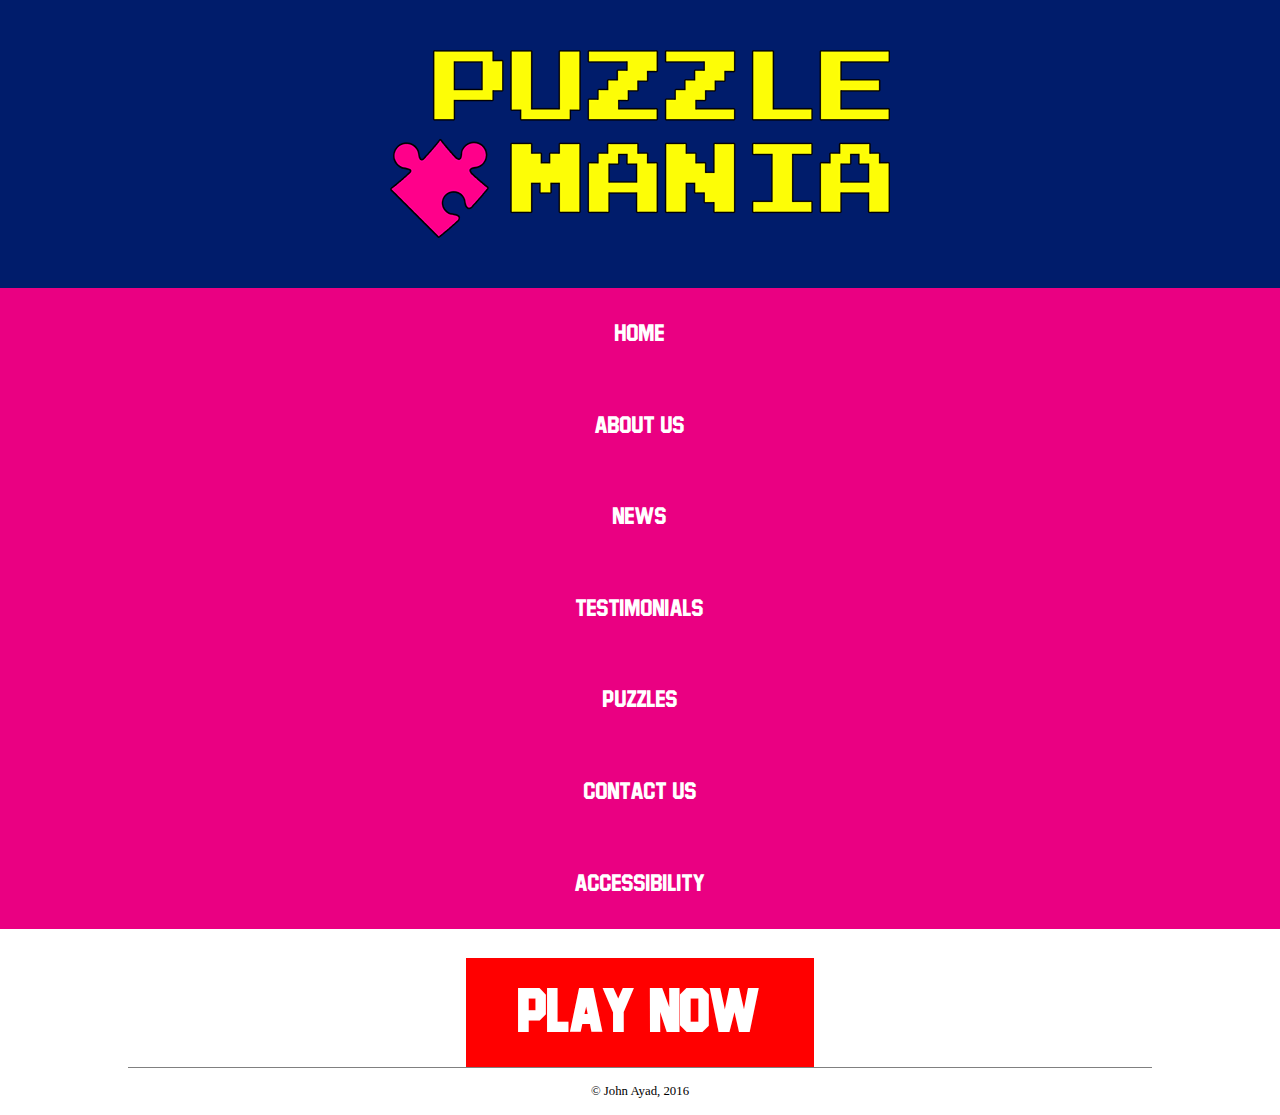
==== index.html @ 23acc6e6 "Initial commit" ====
<!DOCTYPE html>
<html lang="en">

    <head>
        <!-- This website has been fully designed and developed by John Ayad -->
        <meta charset="utf-8">
        <meta name="viewport" content="width=device-width,initial-scale=1">
        <title>Puzzle Mania</title>
        <link rel="stylesheet" href="./css/normalize.css">
        <link rel="stylesheet" href="./css/main.css">
        <meta name="author" content="John Ayad">
        <meta name="description" content="COM1008 Assignment">
        <meta name="keywords" content="Puzzle, games, kids, Puzzle Mania">
    </head>
    
    <body>
        <header>
            <img src="images/logo2.png" alt="Puzzle Mania logo" id="logo_header"></img>
        </header>
		<nav>
            <ul>
                <li><a href="index.html" class="active">Home</a></li>
                <li><a href="about.html">About us</a></li>
				<li><a href="news.html">News</a></li>
				<li><a href="testimonials.html">Testimonials</a></li>
				<li><a href="puzzles.html">Puzzles</a></li>
				<li><a href="contact.html">Contact us</a></li>
				<li><a href="accessibility.html">Accessibility</a></li>
			</ul>
		</nav>
		<br> <!-- Re do that properly in CSS -->
        <div id="wrapper">
            <main>
                <h1 id="home_play">PLAY NOW</h1> <!-- Center align it, perhaps use same font as logo? -->
            </main>

            <footer>
                <p>&copy; John Ayad, 2016</p>
            </footer>
        </div>
    </body>

</html>
---- css/main.css ----
/* This file has been created and written fully by John Ayad */

/*
 * General Tags
 */

/* @font-face kit by Fonts2u (http://www.fonts2u.com) */
@font-face {
    font-family:"Adidas Half Block 2016";
    src: url("../fonts/Adidas_Half_Block_2016.ttf") format("truetype");
    font-weight:normal;
    font-style:normal;
}

body {
    font-family: "Adidas Half Block 2016", serif;
}

#wrapper {
    width: 80%;
    margin: 0 auto;
}

h1 {
    font-size: 1.9em;
}

/*
 * Header
 */
header {
    padding: 50px 2%;
    margin: 0 auto;
    background-color: rgb(0, 28, 107);
}

#logo_header {
    display: block;
    margin: 0 auto;
    max-width: 100%;
}

/*
 * Navigation
 */
nav {
    background-color: rgb(234,0,130);
	margin-bottom: 10px;
}

nav ul {
    list-style: none;
    text-align: center;
	padding: 0;
	margin: 0;
}

nav ul li {
    font-size: 1.5em;
	padding: 0;
    display: inline;
}

nav ul li a {
    transition: all 0.3s ease;
	padding: 2.5%;
	display: block;
}

nav a:link {
    text-decoration: none;
    color: white;
}

nav a:visited {
    color: white;
}

nav a:hover {
	color: black;
	background-color: yellow;
}

/*
 * Main Content
 */
main h1 {
    font-size: 60px;
	border: 1px;
	padding: 2%;
	background-color: red;
	color: white;
	width: 30%;
	text-align: center;
	margin: 0 auto;
}

main article {
    margin: 20px 0;
    border-top: 1px solid rgb(0,0,0);
}

main article h1{
    font-size: 1.4em;
}


/*
 * Footer
 *
 */
footer {
    clear: both;
    font-family: "Times New Roman", serif;
    font-size: 0.8em;
    text-align: center;
    border-top: 1px solid gray;
    padding: 3px 5%;
}
/*
@media screen and (min-width: 700px) {
    #logo_header {
        width:80%;
    }
    
    body {
        font-size: 1em;
    }
}*/
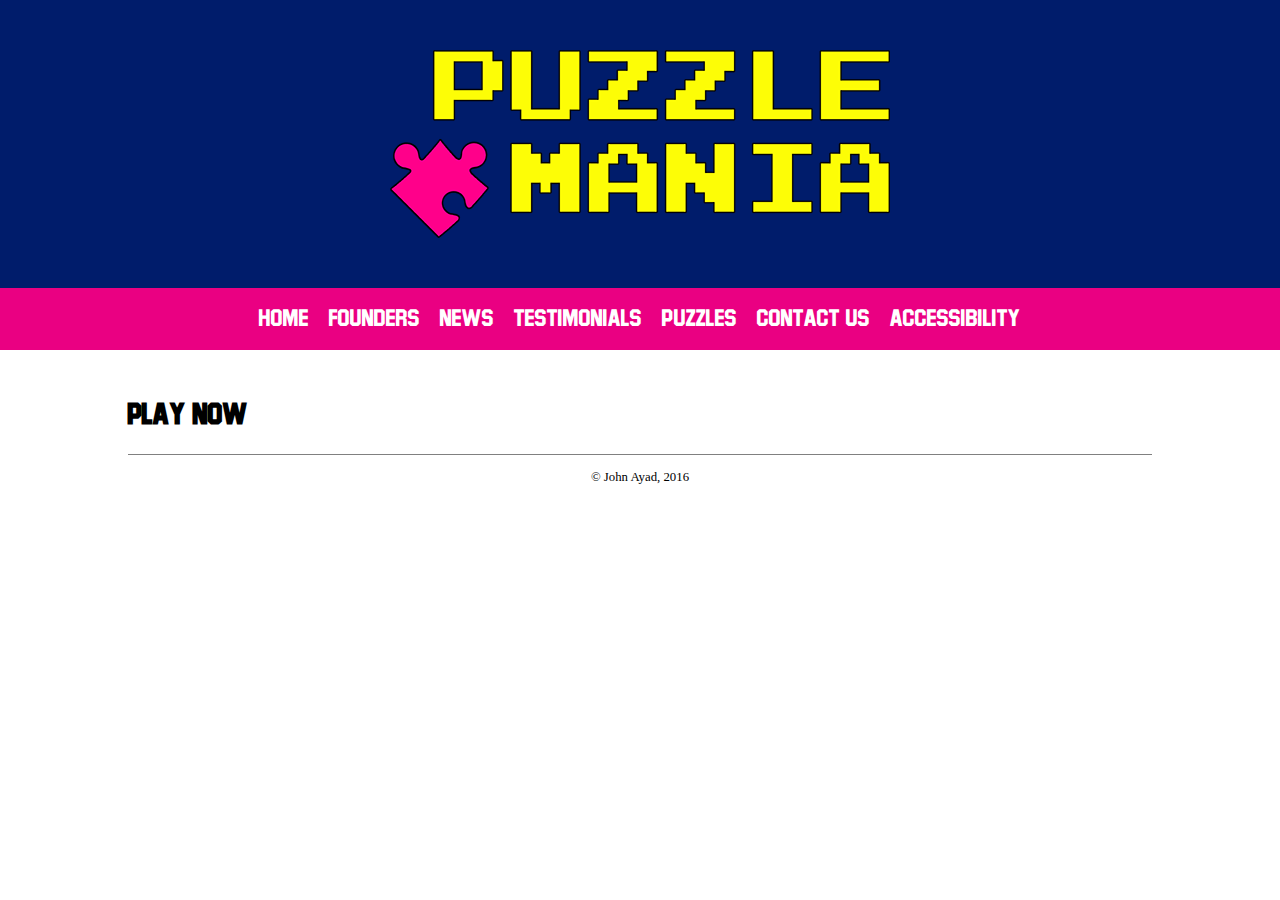
==== commit 5303a100: "Updates" ====
--- a/index.html
+++ b/index.html
@@ -8,6 +8,7 @@
         <title>Puzzle Mania</title>
         <link rel="stylesheet" href="./css/normalize.css">
         <link rel="stylesheet" href="./css/main.css">
+        <link rel="stylesheet" href="./css/main-xl.css" media="screen and (min-width: 800px">
         <meta name="author" content="John Ayad">
         <meta name="description" content="COM1008 Assignment">
         <meta name="keywords" content="Puzzle, games, kids, Puzzle Mania">
@@ -20,7 +21,7 @@
 		<nav>
             <ul>
                 <li><a href="index.html" class="active">Home</a></li>
-                <li><a href="about.html">About us</a></li>
+                <li><a href="founders.html">Founders</a></li>
 				<li><a href="news.html">News</a></li>
 				<li><a href="testimonials.html">Testimonials</a></li>
 				<li><a href="puzzles.html">Puzzles</a></li>
--- a/css/main.css
+++ b/css/main.css
@@ -1,4 +1,4 @@
-/* This file has been created and written fully by John Ayad */
+/* This file has been created and written by John Ayad */
 
 /*
  * General Tags
@@ -14,6 +14,7 @@
 
 body {
     font-family: "Adidas Half Block 2016", serif;
+    min-width: 320px;
 }
 
 #wrapper {
@@ -45,12 +46,12 @@
  */
 nav {
     background-color: rgb(234,0,130);
+    text-align: center;
 	margin-bottom: 10px;
 }
 
 nav ul {
     list-style: none;
-    text-align: center;
 	padding: 0;
 	margin: 0;
 }
@@ -58,10 +59,12 @@
 nav ul li {
     font-size: 1.5em;
 	padding: 0;
+    margin: 0;
     display: inline;
 }
 
 nav ul li a {
+    color: white;
     transition: all 0.3s ease;
 	padding: 2.5%;
 	display: block;
@@ -84,16 +87,6 @@
 /*
  * Main Content
  */
-main h1 {
-    font-size: 60px;
-	border: 1px;
-	padding: 2%;
-	background-color: red;
-	color: white;
-	width: 30%;
-	text-align: center;
-	margin: 0 auto;
-}
 
 main article {
     margin: 20px 0;
@@ -116,14 +109,4 @@
     text-align: center;
     border-top: 1px solid gray;
     padding: 3px 5%;
-}
-/*
-@media screen and (min-width: 700px) {
-    #logo_header {
-        width:80%;
-    }
-    
-    body {
-        font-size: 1em;
-    }
-}*/+}--- a/css/main-xl.css
+++ b/css/main-xl.css
@@ -0,0 +1,50 @@
+/* This file has been created and written by John Ayad */
+
+/*
+ * General Tags
+ */
+
+
+
+/*
+ * Header
+ */
+
+
+
+/*
+ * Navigation
+ */
+nav {
+    padding: 0;
+}
+
+nav ul li {
+    display: inline-block;
+    margin: 0;
+}
+
+nav ul li a {
+    padding: 17px 8px;
+}
+
+
+/*
+ * Main Content
+ */
+form table {
+    margin: 0 auto;
+}
+
+form input[type="text"], form input[type="email"] {
+    width: 600px;
+}
+
+textarea {
+    width: 600px;
+}
+
+/*
+ * Footer
+ *
+ */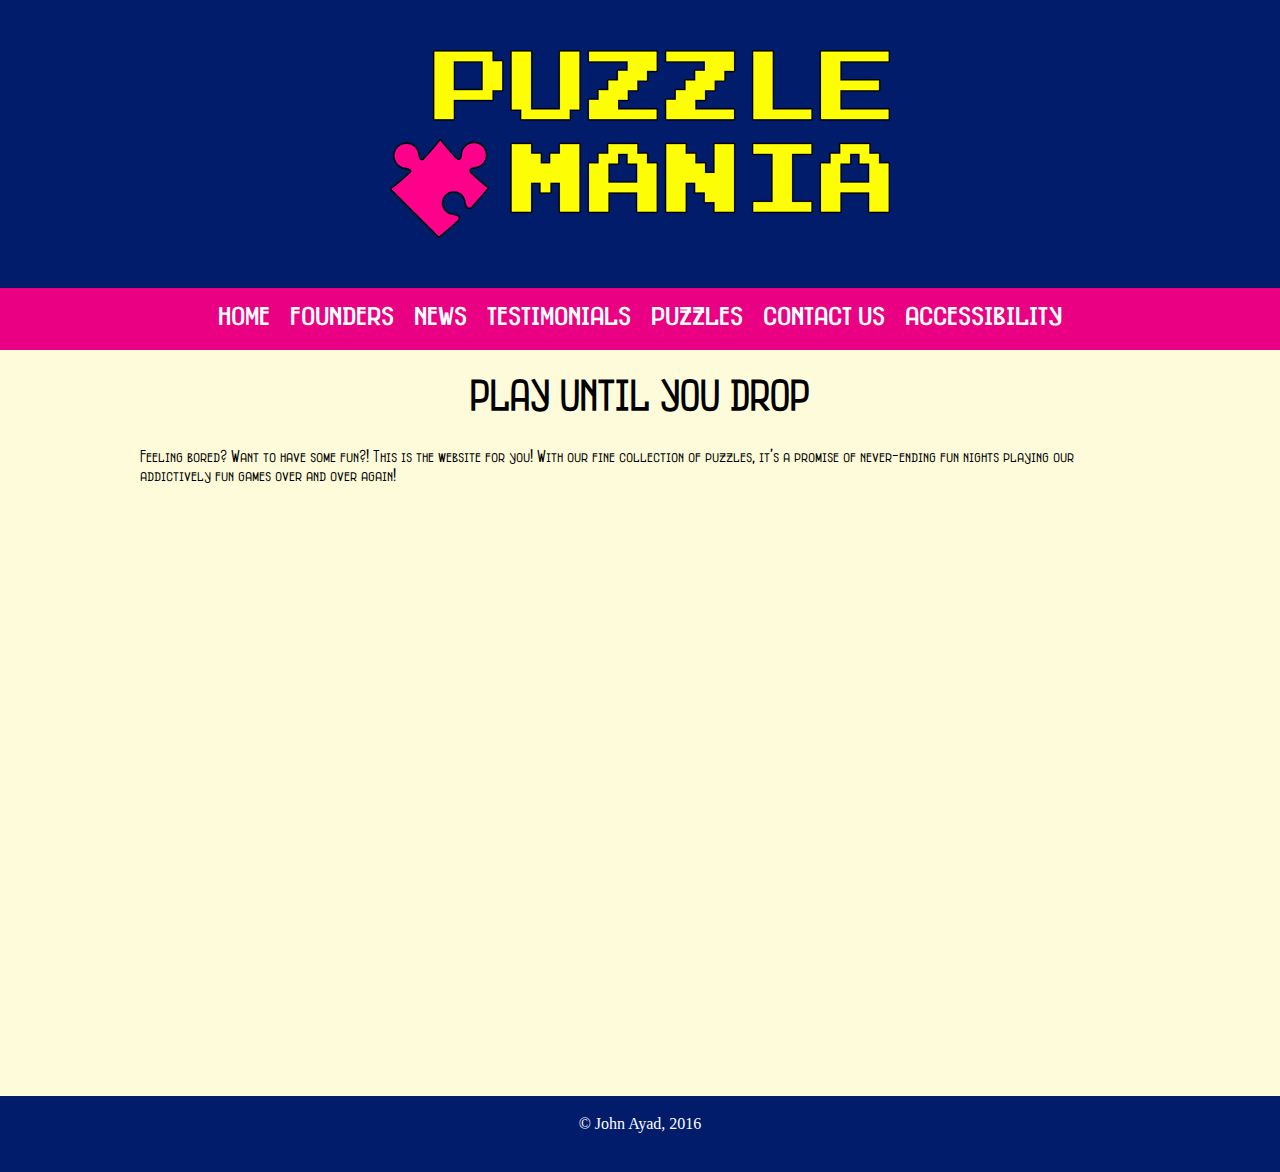
==== commit d3b48289: "Visual candy" ====
--- a/index.html
+++ b/index.html
@@ -20,25 +20,25 @@
         </header>
 		<nav>
             <ul>
-                <li><a href="index.html" class="active">Home</a></li>
-                <li><a href="founders.html">Founders</a></li>
-				<li><a href="news.html">News</a></li>
-				<li><a href="testimonials.html">Testimonials</a></li>
-				<li><a href="puzzles.html">Puzzles</a></li>
-				<li><a href="contact.html">Contact us</a></li>
-				<li><a href="accessibility.html">Accessibility</a></li>
+                <li><a href="index.html">HOME</a></li>
+                <li><a href="founders.html">FOUNDERS</a></li>
+				<li><a href="news.html">NEWS</a></li>
+				<li><a href="testimonials.html">TESTIMONIALS</a></li>
+				<li><a href="puzzles.html">PUZZLES</a></li>
+				<li><a href="contact.html">CONTACT US</a></li>
+				<li><a href="accessibility.html">ACCESSIBILITY</a></li>
 			</ul>
 		</nav>
-		<br> <!-- Re do that properly in CSS -->
         <div id="wrapper">
             <main>
-                <h1 id="home_play">PLAY NOW</h1> <!-- Center align it, perhaps use same font as logo? -->
+                <h1 class="page_title">PLAY UNTIL YOU DROP</h1>
+                <p>Feeling bored? Want to have some fun?! This is the website for you! With our fine collection of puzzles, it's a promise of never-ending fun nights playing our addictively fun games over and over again!</p>
             </main>
-
-            <footer>
-                <p>&copy; John Ayad, 2016</p>
-            </footer>
+        
         </div>
+        <footer>
+            <p>&copy; John Ayad, 2016</p>
+        </footer>
     </body>
 
 </html>--- a/css/main.css
+++ b/css/main.css
@@ -6,77 +6,100 @@
 
 /* @font-face kit by Fonts2u (http://www.fonts2u.com) */
 @font-face {
-    font-family:"Adidas Half Block 2016";
-    src: url("../fonts/Adidas_Half_Block_2016.ttf") format("truetype");
-    font-weight:normal;
-    font-style:normal;
+	font-family:"NCAA Purdue Boilermakers";
+	src: url("../fonts/NCAA Purdue Boilermakers.otf") format("truetype");
+	font-weight:normal;
+	font-style:normal;
+}
+
+
+@font-face {
+	font-family:"Fitzgerald Black";
+	src: url("../fonts/fitzblack.ttf") format("truetype");
+	font-weight:normal;
+	font-style:normal;
+}
+
+@font-face {
+	font-family:"Fitzgerald";
+	src: url("../fonts/fitzgerald.ttf") format("truetype");
+	font-weight:normal;
+	font-style:normal;
+}
+
+html, body {
+    height: 100%;
 }
 
 body {
-    font-family: "Adidas Half Block 2016", serif;
-    min-width: 320px;
+    background-color: rgb(254, 251, 218);
+	font-family: "Fitzgerald", serif;
+	min-width: 360px;
 }
 
 #wrapper {
-    width: 80%;
-    margin: 0 auto;
+    min-height: 80%;
+	width: 80%;
+	max-width: 1000px;
+	margin: 0 auto;
+    position: relative;
 }
 
 h1 {
-    font-size: 1.9em;
+	font-size: 1.9em;
 }
-
 /*
  * Header
  */
 header {
-    padding: 50px 2%;
-    margin: 0 auto;
-    background-color: rgb(0, 28, 107);
+	padding: 50px 2%;
+	margin: 0 auto;
+	background-color: rgb(0, 28, 107);
 }
 
 #logo_header {
-    display: block;
-    margin: 0 auto;
-    max-width: 100%;
+	display: block;
+	margin: 0 auto;
+	max-width: 100%;
 }
 
 /*
  * Navigation
  */
 nav {
-    background-color: rgb(234,0,130);
-    text-align: center;
+	background-color: rgb(234,0,130);
+	text-align: center;
 	margin-bottom: 10px;
 }
 
 nav ul {
-    list-style: none;
+	list-style: none;
 	padding: 0;
 	margin: 0;
 }
 
 nav ul li {
-    font-size: 1.5em;
+	font-size: 1.5em;
 	padding: 0;
-    margin: 0;
-    display: inline;
+	margin: 0;
+	display: inline;
+	font-family: "Fitzgerald Black";
 }
 
 nav ul li a {
-    color: white;
-    transition: all 0.3s ease;
+	color: white;
+	transition: all 0.3s ease;
 	padding: 2.5%;
 	display: block;
 }
 
 nav a:link {
-    text-decoration: none;
-    color: white;
+	text-decoration: none;
+	color: white;
 }
 
 nav a:visited {
-    color: white;
+	color: white;
 }
 
 nav a:hover {
@@ -87,26 +110,53 @@
 /*
  * Main Content
  */
+form table {
+	margin: 0 auto;
+}
+
+.centered {
+	text-align: center;
+}
+
+.page_title {
+	text-align: center;
+	font-size: 40px;
+}
 
 main article {
-    margin: 20px 0;
-    border-top: 1px solid rgb(0,0,0);
+	margin: 20px 0;
+	border-top: 1px solid rgb(0,0,0);
 }
 
-main article h1{
-    font-size: 1.4em;
+main article h1 {
+	font-size: 1.7em;
+	color: rgb(0, 28, 107);
 }
 
+main article img {
+	display: block;
+	margin: 0 auto;
+	max-width: 70%;
+}
+
+#match_pairs {
+	display: block;
+	margin: 0 auto;
+}
 
 /*
  * Footer
  *
  */
 footer {
-    clear: both;
-    font-family: "Times New Roman", serif;
-    font-size: 0.8em;
-    text-align: center;
-    border-top: 1px solid gray;
-    padding: 3px 5%;
+    position: relative;
+	clear: both;
+	font-family: "Times New Roman", serif;
+    color: white;
+	text-align: center;
+	/*border-top: 1px solid gray;*/
+	padding: 3px 0;
+    height: 70px;   /* Height of the footer */
+    width: 100%;
+    background-color: rgb(0, 28, 107);
 }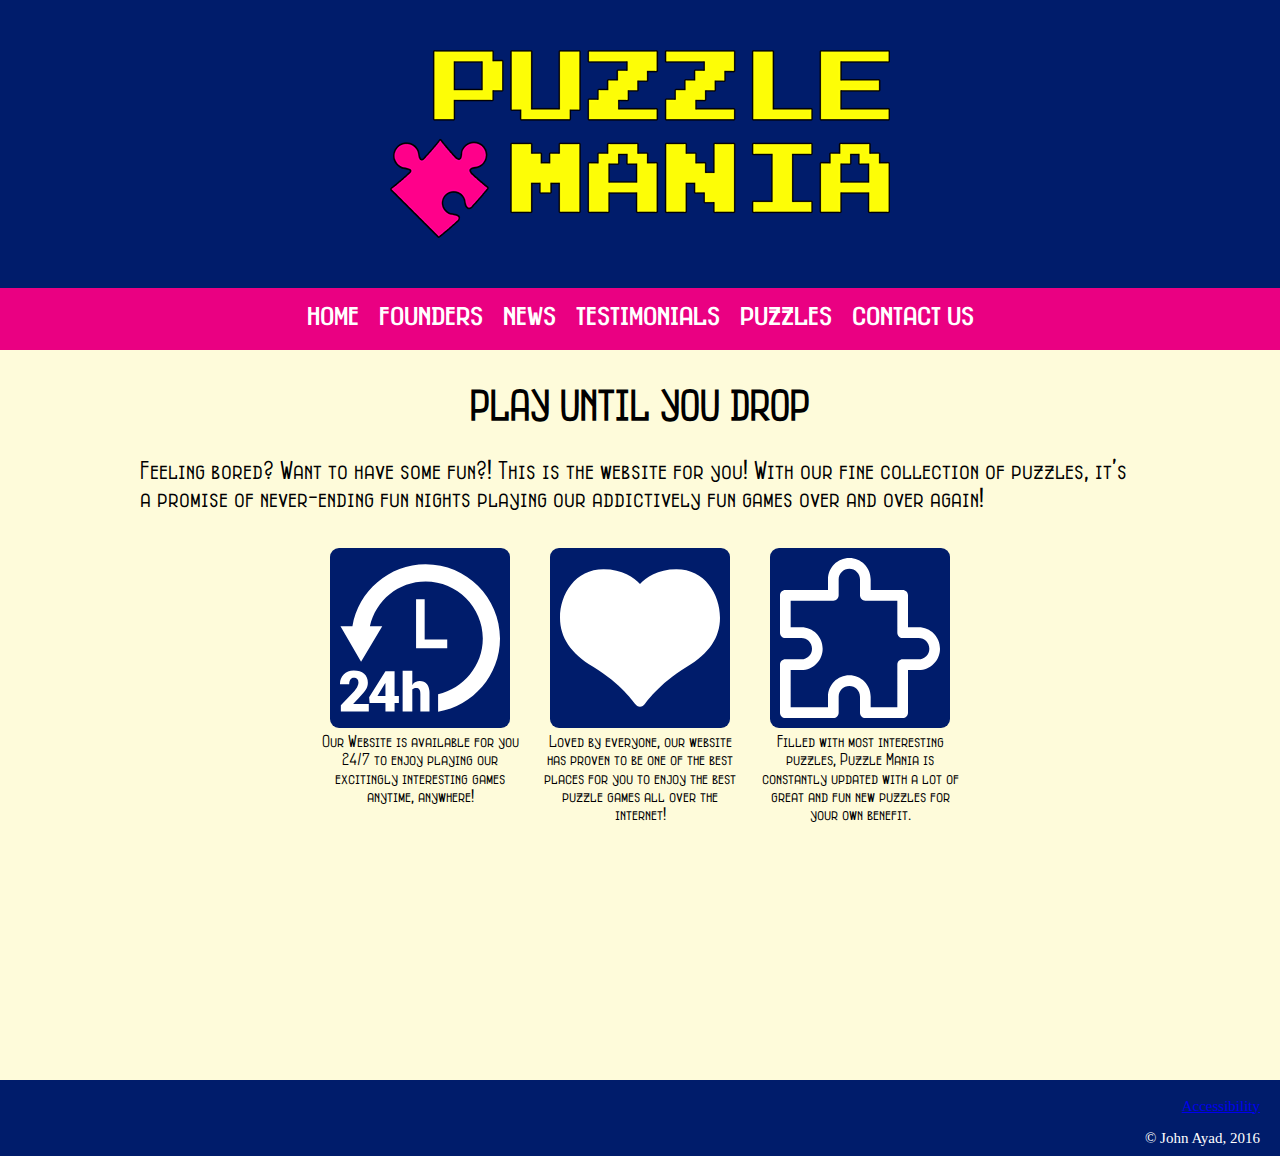
==== commit 5e9fbb4b: "Updates everywhere" ====
--- a/index.html
+++ b/index.html
@@ -4,7 +4,7 @@
     <head>
         <!-- This website has been fully designed and developed by John Ayad -->
         <meta charset="utf-8">
-        <meta name="viewport" content="width=device-width,initial-scale=1">
+        <meta name="viewport" content="width=device-width,initial-scale=1,user-scalable=0">
         <title>Puzzle Mania</title>
         <link rel="stylesheet" href="./css/normalize.css">
         <link rel="stylesheet" href="./css/main.css">
@@ -12,6 +12,7 @@
         <meta name="author" content="John Ayad">
         <meta name="description" content="COM1008 Assignment">
         <meta name="keywords" content="Puzzle, games, kids, Puzzle Mania">
+        <script src="https://ajax.aspnetcdn.com/ajax/jQuery/jquery-3.1.1.min.js"></script>
     </head>
     
     <body>
@@ -19,26 +20,59 @@
             <img src="images/logo2.png" alt="Puzzle Mania logo" id="logo_header"></img>
         </header>
 		<nav>
-            <ul>
-                <li><a href="index.html">HOME</a></li>
-                <li><a href="founders.html">FOUNDERS</a></li>
-				<li><a href="news.html">NEWS</a></li>
-				<li><a href="testimonials.html">TESTIMONIALS</a></li>
-				<li><a href="puzzles.html">PUZZLES</a></li>
-				<li><a href="contact.html">CONTACT US</a></li>
-				<li><a href="accessibility.html">ACCESSIBILITY</a></li>
+            <li class="menu_button" id="menu_button">MENU</li>
+            <ul class="menu_items">
+                <li class="menu_item"><a href="index.html">HOME</a></li>
+                <li class="menu_item"><a href="founders.html">FOUNDERS</a></li>
+				<li class="menu_item"><a href="news.html">NEWS</a></li>
+				<li class="menu_item"><a href="testimonials.html">TESTIMONIALS</a></li>
+				<li class="menu_item"><a href="puzzles.html">PUZZLES</a></li>
+				<li class="menu_item"><a href="contact.html">CONTACT US</a></li>
 			</ul>
 		</nav>
-        <div id="wrapper">
-            <main>
-                <h1 class="page_title">PLAY UNTIL YOU DROP</h1>
-                <p>Feeling bored? Want to have some fun?! This is the website for you! With our fine collection of puzzles, it's a promise of never-ending fun nights playing our addictively fun games over and over again!</p>
-            </main>
-        
-        </div>
+        <main>
+            <h1 class="page_title">PLAY UNTIL YOU DROP</h1>
+            <p>Feeling bored? Want to have some fun?! This is the website for you! With our fine collection of puzzles, it's a promise of never-ending fun nights playing our addictively fun games over and over again!</p>
+            <div class="feature_set">
+                <div class="feature">
+                    <svg version="1.1" xmlns="http://www.w3.org/2000/svg" viewBox="0 0 297.81 297.81" xmlns:xlink="http://www.w3.org/1999/xlink" enable-background="new 0 0 297.81 297.81" class="feature_img">
+                        <g class="main_image" >
+                            <polygon points="141.592,76.897 141.592,167.897 199.592,167.897 199.592,151.897 157.592,151.897 157.592,76.897  "/>
+                            <path d="m297.81,149.866c0-76.252-62.121-138.271-138.372-138.271-68.394,0-125.319,50.302-136.331,115.302h-22.21l38.302,66 39.424-66h-22.959c10.506-48 53.096-83.302 103.848-83.302 58.605,0 106.298,47.673 106.298,106.278 0,50.642-36.218,93.111-83.218,103.721v32.621c65-11.013 115.218-67.957 115.218-136.349z"/>
+                            <path d="m24.388,271.749l10.175-10.817c6.611-7.195 11.147-12.58 13.609-16.229 2.462-3.65 3.693-7.83 3.693-12.582 0-7.059-2.316-12.608-6.947-16.673-4.631-4.061-11.078-6.091-19.342-6.091-7.783,0-14.032,2.424-18.749,7.26-4.718,4.838-6.991,10.874-6.818,17.829l.104,.45h17.044c0-4 0.749-6.413 2.247-8.634 1.498-2.223 3.555-3.401 6.173-3.401 2.926,0 5.121,0.826 6.584,2.549 1.464,1.721 2.195,4.01 2.195,6.904 0,2.031-0.723,4.415-2.169,7.169-1.446,2.756-3.531,5.884-6.593,9.398l-24.002,25.407v11.609h52v-14h-29.049l-.155-.148z"/>
+                            <path d="m101.592,210.897h-17v-0.293l-30.352,48.581 .844,10.712h29.508v16h17v-16h8v-13h-8v-46zm-17,46h-14.942l12.913-21.485 1.531-2.259 .498-.029v23.773z"/>
+                            <path d="m166.592,285.897v-32.373c0-2.406 0.06-4.613-0.206-6.66-0.674-5.16-2.073-9.203-4.438-12.088-3.307-4.029-7.799-6.043-13.584-6.043-2.927,0-5.388,0.697-7.816,2.092-2.428,1.395-4.956,3.35-5.956,5.863v-26.791h-18v76h18v-40.895c0-0.895 1.669-1.592 2.91-2.092 1.238-0.498 2.607-0.748 4.294-0.748 2.652,0 4.596,0.809 5.887,2.426 1.292,1.619 1.909,4.563 1.909,8.834v32.475h6.08 10.92z"/>
+                      </g>
+                    </svg>
+                    Our Website is available for you 24/7 to enjoy playing our excitingly interesting games anytime, anywhere!
+                </div>
+                <div class="feature">
+                    <svg version="1.1" id="Capa_1" xmlns="http://www.w3.org/2000/svg" xmlns:xlink="http://www.w3.org/1999/xlink" x="0px" y="0px"
+         viewBox="0 0 206.333 206.333" style="enable-background:new 0 0 206.333 206.333;" xml:space="preserve" class="feature_img">
+                        <path class="main_image" d="M206.333,76.952c0,25.365-13.967,46.069-42.7,63.297c-36.253,21.737-54.063,47.905-54.239,48.167
+        c-1.393,2.076-3.729,3.321-6.228,3.321c-2.497,0-4.83-1.243-6.223-3.314C96.671,188.02,78.66,161.81,42.7,140.249
+        C13.967,123.021,0,102.316,0,76.952c0-30.228,19.701-62.354,56.211-62.354c24.457,0,39.282,10.829,46.956,18.941
+        c7.674-8.113,22.499-18.941,46.956-18.941C186.633,14.597,206.333,46.724,206.333,76.952z"/>
+                    </svg>
+                    Loved by everyone, our website has proven to be one of the best places for you to enjoy the best puzzle games all over the internet!
+                </div>
+                <div class="feature">
+                    <svg version="1.1" xmlns="http://www.w3.org/2000/svg" viewBox="0 0 30 30" xmlns:xlink="http://www.w3.org/1999/xlink" enable-background="new 0 0 30 30" class="feature_img">
+                      <g>
+                        <g class="main_image">
+                          <path d="m26,13h-2v-6c0-0.553-0.447-1-1-1h-6v-2c0-2.209-1.791-4-4-4s-4,1.791-4,4v2h-8c-0.553,0-1,0.447-1,1v7c0,0.553 0.447,1 1,1h3c1.104,0 2,0.896 2,2s-0.896,2-2,2h-3c-0.553,0-1,0.447-1,1v9c0,0.553 0.447,1 1,1h9c0.553,0 1-0.447 1-1v-3c0-1.104 0.896-2 2-2s2,0.896 2,2v3c0,0.553 0.447,1 1,1h7c0.553,0 1-0.447 1-1v-8h2c2.209,0 4-1.791 4-4s-1.791-4-4-4zm0,6h-3c-0.553,0-1,0.447-1,1v8h-5v-2c0-2.209-1.791-4-4-4s-4,1.791-4,4v2h-7v-7h2c2.209,0 4-1.791 4-4s-1.791-4-4-4h-2v-5h8c0.553,0 1-0.447 1-1v-3c0-1.104 0.896-2 2-2s2,0.896 2,2v3c0,0.553 0.447,1 1,1h6v6c0,0.553 0.447,1 1,1h3c1.104,0 2,0.896 2,2s-0.896,2-2,2z"/>
+                        </g>
+                      </g>
+                    </svg>
+                    Filled with most interesting puzzles, Puzzle Mania is constantly updated with a lot of great and fun new puzzles for your own benefit.
+                </div>
+            </div>
+        </main>
         <footer>
+            <p><a href="accessibility.html">Accessibility</a></p>
             <p>&copy; John Ayad, 2016</p>
         </footer>
+        <script src="js/nav.js"></script>
     </body>
 
 </html>--- a/css/main.css
+++ b/css/main.css
@@ -37,17 +37,23 @@
 	min-width: 360px;
 }
 
-#wrapper {
+main {
     min-height: 80%;
 	width: 80%;
 	max-width: 1000px;
 	margin: 0 auto;
     position: relative;
+    overflow: auto;
 }
 
 h1 {
 	font-size: 1.9em;
 }
+
+p, main article p {
+    font-size: 1.5em;
+}
+
 /*
  * Header
  */
@@ -78,7 +84,7 @@
 	margin: 0;
 }
 
-nav ul li {
+nav li {
 	font-size: 1.5em;
 	padding: 0;
 	margin: 0;
@@ -86,7 +92,7 @@
 	font-family: "Fitzgerald Black";
 }
 
-nav ul li a {
+nav li a, .menu_button {
 	color: white;
 	transition: all 0.3s ease;
 	padding: 2.5%;
@@ -107,11 +113,33 @@
 	background-color: yellow;
 }
 
+.menu_items {
+	display: none;
+}
+ 
+.expand {
+	display: block !important; 
+}
+
 /*
  * Main Content
  */
 form table {
 	margin: 0 auto;
+}
+
+.button {
+    border-radius: 10%;
+    border: 0;
+    color: white;
+    background-color: rgb(234,0,130);
+    padding: 2%;
+    transition: all 0.3s ease;
+}
+
+.button:hover {
+    color: black;
+    background-color: yellow;
 }
 
 .centered {
@@ -142,6 +170,60 @@
 #match_pairs {
 	display: block;
 	margin: 0 auto;
+}
+
+/* Styles for Features on home page */
+.feature_img {
+    fill: white;
+    border-radius: 5%;
+    padding: 10px;
+    max-width: 80%;
+    background-color: rgb(0, 28, 107);
+    display: inline-block;
+	transition: background-color 0.3s ease;
+    transition: transform 1s ease;
+}
+
+.main_image {
+    fill: white;
+}
+
+.feature_img:hover {
+    background-color: rgb(234,0,130);
+    transform: rotate(360deg);
+}
+
+.feature {
+    width: 20%;
+    margin: 10px;
+	text-align: center;
+}
+
+.feature_set {
+    display: flex;
+    justify-content: center; 
+}
+
+/* Styles for Founders */
+.founders {
+    width: 80%;
+    display: flex;
+    flex-direction: column;
+    margin: 0 auto;
+}
+
+.founder {
+    width: 100%;
+}
+
+.founder img {
+    max-width: 100%;
+    transition: all 0.3s ease;
+    border-radius: 5px;
+}
+
+.founder img:hover {
+    transform: scale(1.1);
 }
 
 /*
@@ -152,11 +234,20 @@
     position: relative;
 	clear: both;
 	font-family: "Times New Roman", serif;
+    font-size: 10px;
     color: white;
-	text-align: center;
-	/*border-top: 1px solid gray;*/
 	padding: 3px 0;
     height: 70px;   /* Height of the footer */
     width: 100%;
     background-color: rgb(0, 28, 107);
+}
+
+
+footer p a:visited {
+    color: white;
+}
+
+footer p {
+    text-align: right;
+    margin-right: 20px;
 }--- a/css/main-xl.css
+++ b/css/main-xl.css
@@ -28,14 +28,17 @@
     padding: 17px 8px;
 }
 
+.menu_items {
+	display: block;
+}
+
+#menu_button {
+    display: none;
+}
 
 /*
  * Main Content
  */
-form table {
-    margin: 0 auto;
-}
-
 form input[type="text"], form input[type="email"] {
     width: 600px;
 }
@@ -44,6 +47,15 @@
     width: 600px;
 }
 
+.founders {
+    flex-direction: row;
+}
+
+.founder {
+    width: 40%;
+    margin: 0 20px;
+}
+
 /*
  * Footer
  *
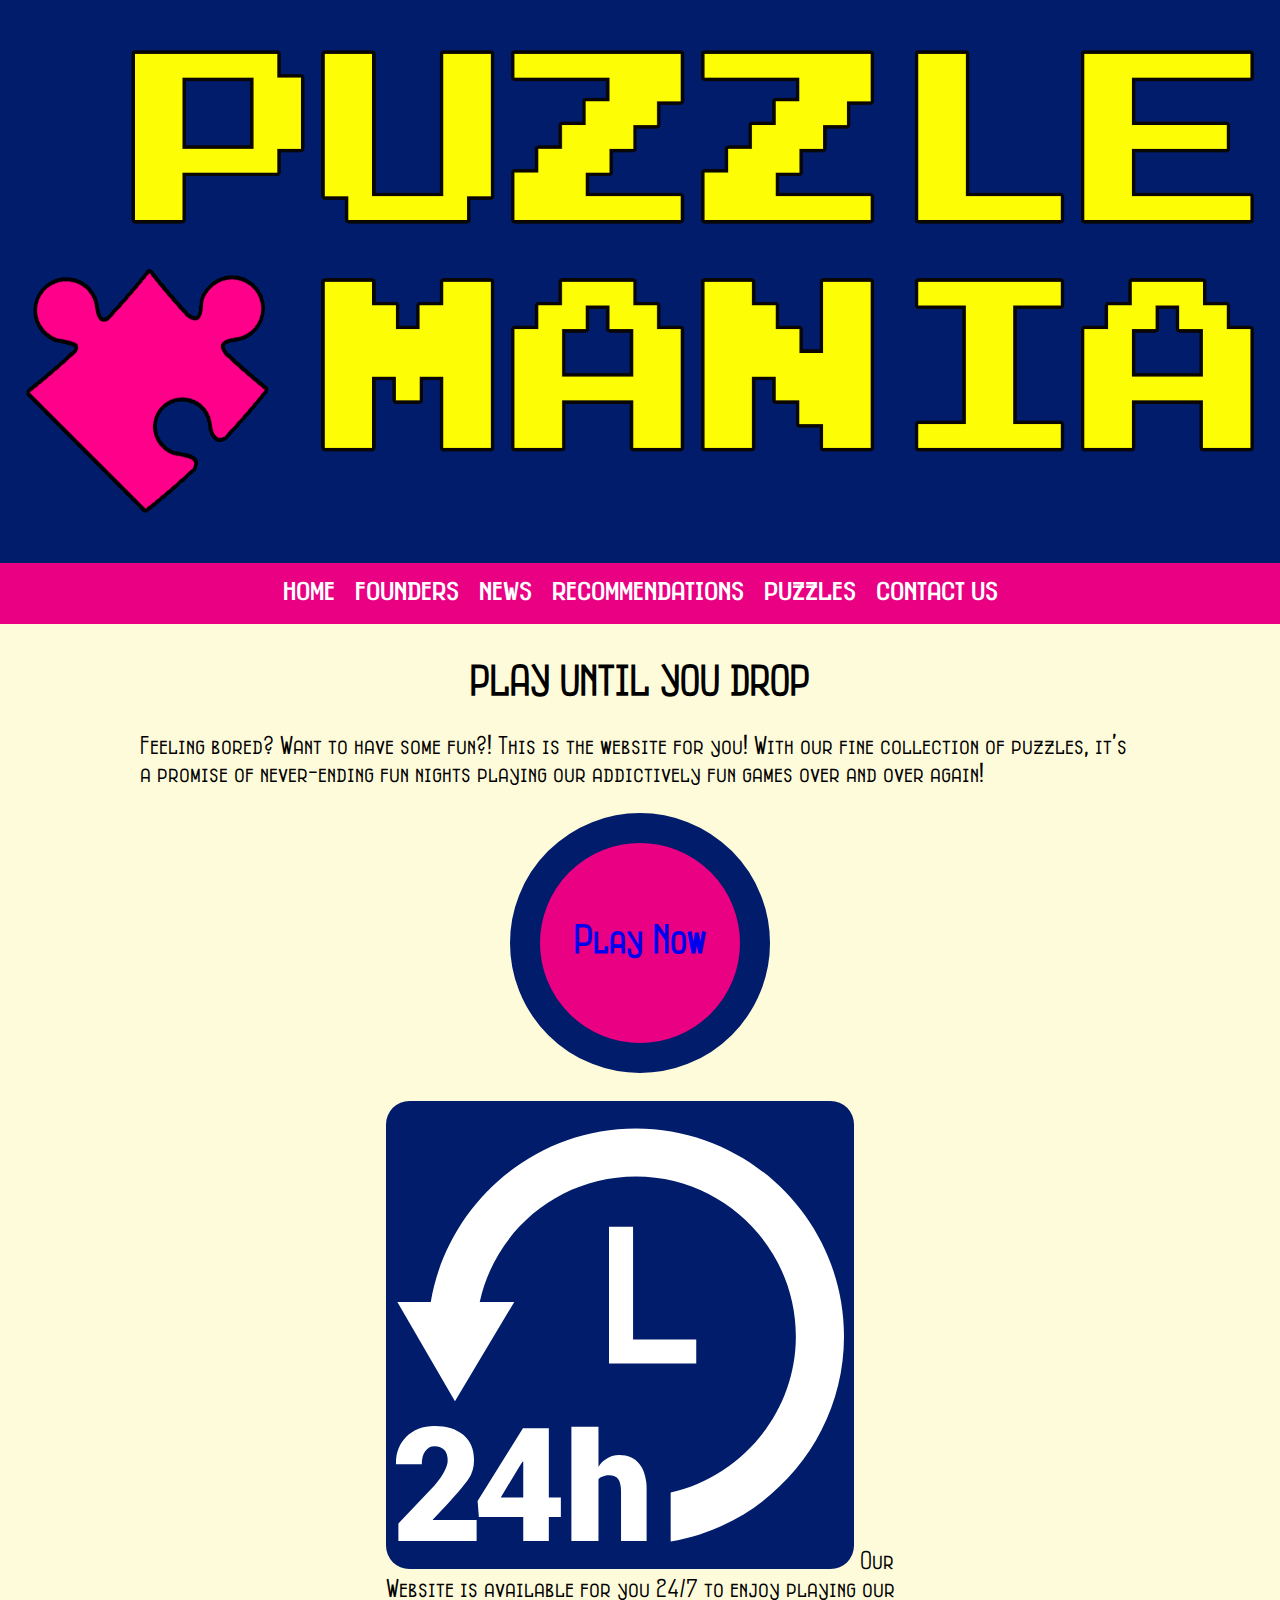
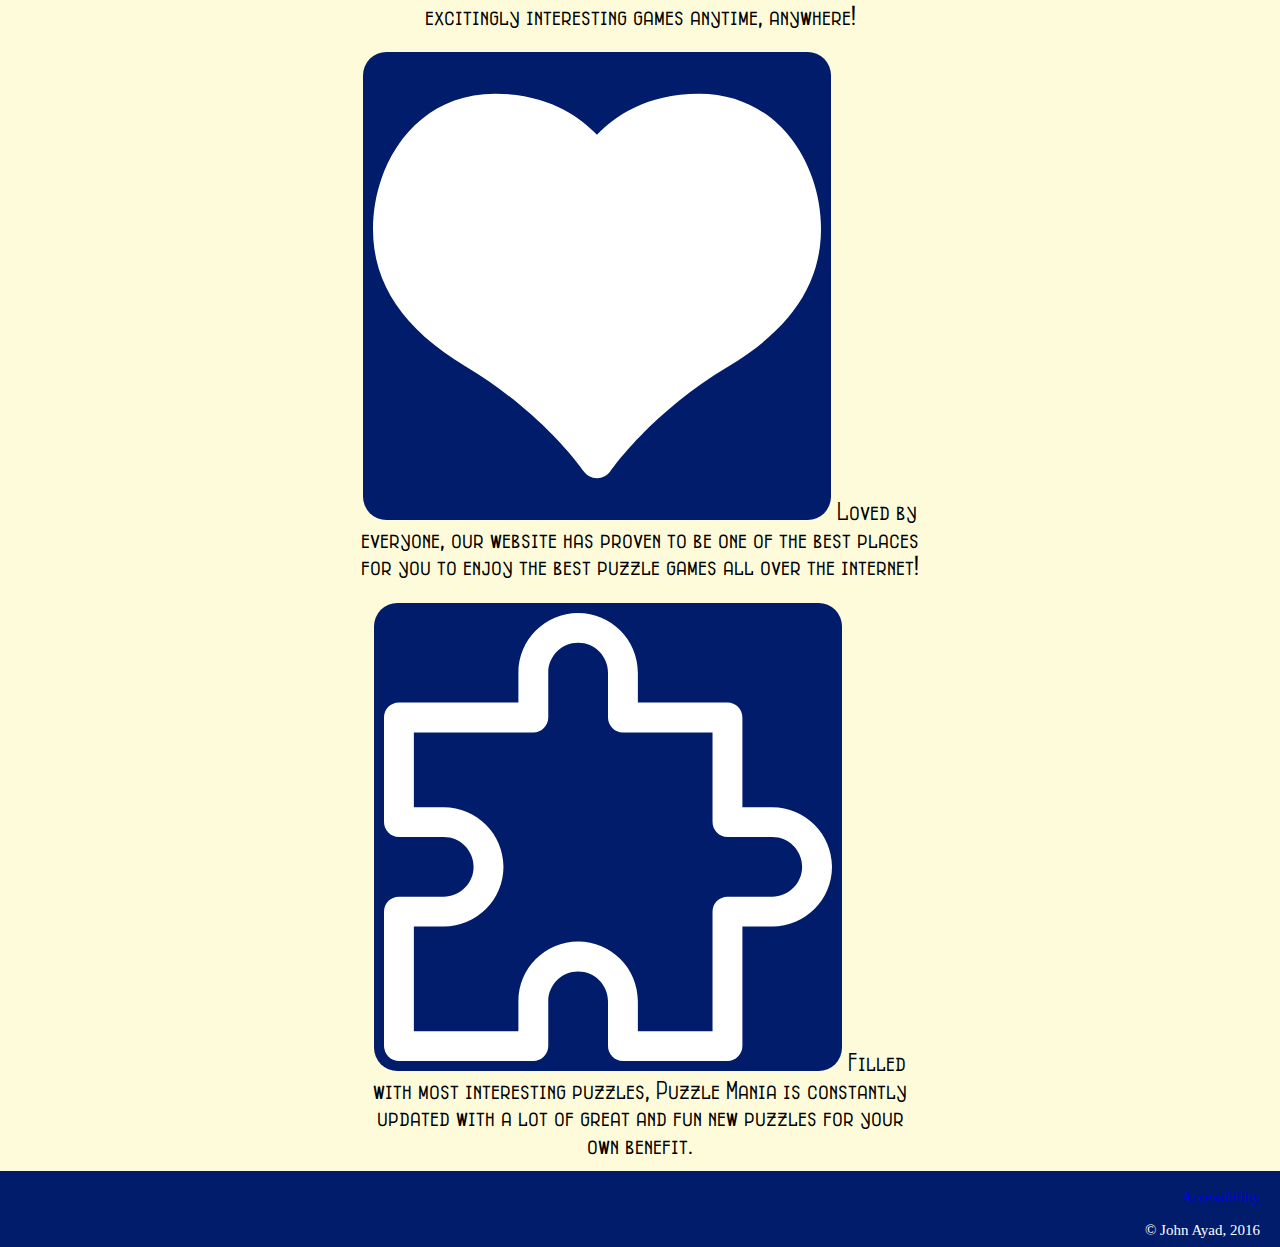
==== commit 68e825f9: "More updates" ====
--- a/index.html
+++ b/index.html
@@ -8,7 +8,8 @@
         <title>Puzzle Mania</title>
         <link rel="stylesheet" href="./css/normalize.css">
         <link rel="stylesheet" href="./css/main.css">
-        <link rel="stylesheet" href="./css/main-xl.css" media="screen and (min-width: 800px">
+        <link rel="stylesheet" href="./css/main-m.css"  media="screen and (min-width: 600px)">
+        <link rel="stylesheet" href="./css/main-xl.css" media="screen and (min-width: 800px)">
         <meta name="author" content="John Ayad">
         <meta name="description" content="COM1008 Assignment">
         <meta name="keywords" content="Puzzle, games, kids, Puzzle Mania">
@@ -17,7 +18,7 @@
     
     <body>
         <header>
-            <img src="images/logo2.png" alt="Puzzle Mania logo" id="logo_header"></img>
+            <img src="images/logo.png" alt="Puzzle Mania logo" id="logo_header"></img>
         </header>
 		<nav>
             <li class="menu_button" id="menu_button">MENU</li>
@@ -25,7 +26,7 @@
                 <li class="menu_item"><a href="index.html">HOME</a></li>
                 <li class="menu_item"><a href="founders.html">FOUNDERS</a></li>
 				<li class="menu_item"><a href="news.html">NEWS</a></li>
-				<li class="menu_item"><a href="testimonials.html">TESTIMONIALS</a></li>
+				<li class="menu_item"><a href="recommendations.html">RECOMMENDATIONS</a></li>
 				<li class="menu_item"><a href="puzzles.html">PUZZLES</a></li>
 				<li class="menu_item"><a href="contact.html">CONTACT US</a></li>
 			</ul>
@@ -33,6 +34,8 @@
         <main>
             <h1 class="page_title">PLAY UNTIL YOU DROP</h1>
             <p>Feeling bored? Want to have some fun?! This is the website for you! With our fine collection of puzzles, it's a promise of never-ending fun nights playing our addictively fun games over and over again!</p>
+            <h1 class="play_button"><a href="puzzles.html"><span class="child">Play Now</span></a></h1>
+            <br>
             <div class="feature_set">
                 <div class="feature">
                     <svg version="1.1" xmlns="http://www.w3.org/2000/svg" viewBox="0 0 297.81 297.81" xmlns:xlink="http://www.w3.org/1999/xlink" enable-background="new 0 0 297.81 297.81" class="feature_img">
--- a/css/main.css
+++ b/css/main.css
@@ -124,6 +124,7 @@
 /*
  * Main Content
  */
+/* Styles for contact form */
 form table {
 	margin: 0 auto;
 }
@@ -146,11 +147,49 @@
 	text-align: center;
 }
 
+/* Style for play button on home page */
+.play_button {
+    border-radius: 50%;
+    border: 30px solid rgb(0, 28, 107);
+    width: 200px;
+    height: 200px;
+    background-color: rgb(234,0,130);
+    font-size: 2.4em;
+    line-height: 200px;
+    margin: 0 auto;
+}
+
+.play_button a {
+    display: block;
+    border-radius: 50%;
+    width: 200px;
+    height: 200px;
+    text-align: center;
+    text-decoration: none;
+    transition: all 0.3s ease;
+}
+
+.play_button a #child {
+    padding: 10% 0;
+    color: white;
+}
+
+.play_button a:visited {
+	color: white;
+}
+
+.play_button a:hover {
+    color: black;
+	background-color: yellow;
+}
+
+/* Style for each page title */
 .page_title {
 	text-align: center;
 	font-size: 40px;
 }
 
+/* Styles for an article */
 main article {
 	margin: 20px 0;
 	border-top: 1px solid rgb(0,0,0);
@@ -161,27 +200,48 @@
 	color: rgb(0, 28, 107);
 }
 
+main article h3 {
+    font-size: 1.3em;
+    color: black;
+}
+
 main article img {
 	display: block;
 	margin: 0 auto;
 	max-width: 70%;
 }
 
-#match_pairs {
+.red {
+    color: red;
+}
+
+#sliding_puzzle {
 	display: block;
 	margin: 0 auto;
 }
 
 /* Styles for Features on home page */
+.feature_set {
+    width: 80%;
+    display: flex;
+    flex-direction: column;
+    margin: 0 auto;
+}
+
+.feature {
+    width: 70%;
+    margin: 10px auto;
+	text-align: center;
+    font-size: 1.5em;
+}
+
 .feature_img {
-    fill: white;
     border-radius: 5%;
     padding: 10px;
     max-width: 80%;
     background-color: rgb(0, 28, 107);
     display: inline-block;
-	transition: background-color 0.3s ease;
-    transition: transform 1s ease;
+	transition: all 0.3s ease;
 }
 
 .main_image {
@@ -190,19 +250,9 @@
 
 .feature_img:hover {
     background-color: rgb(234,0,130);
-    transform: rotate(360deg);
-}
-
-.feature {
-    width: 20%;
-    margin: 10px;
-	text-align: center;
-}
-
-.feature_set {
-    display: flex;
-    justify-content: center; 
-}
+    transform: scale(1.1);
+}
+
 
 /* Styles for Founders */
 .founders {
@@ -223,7 +273,7 @@
 }
 
 .founder img:hover {
-    transform: scale(1.1);
+    transform: scale(1.05);
 }
 
 /*
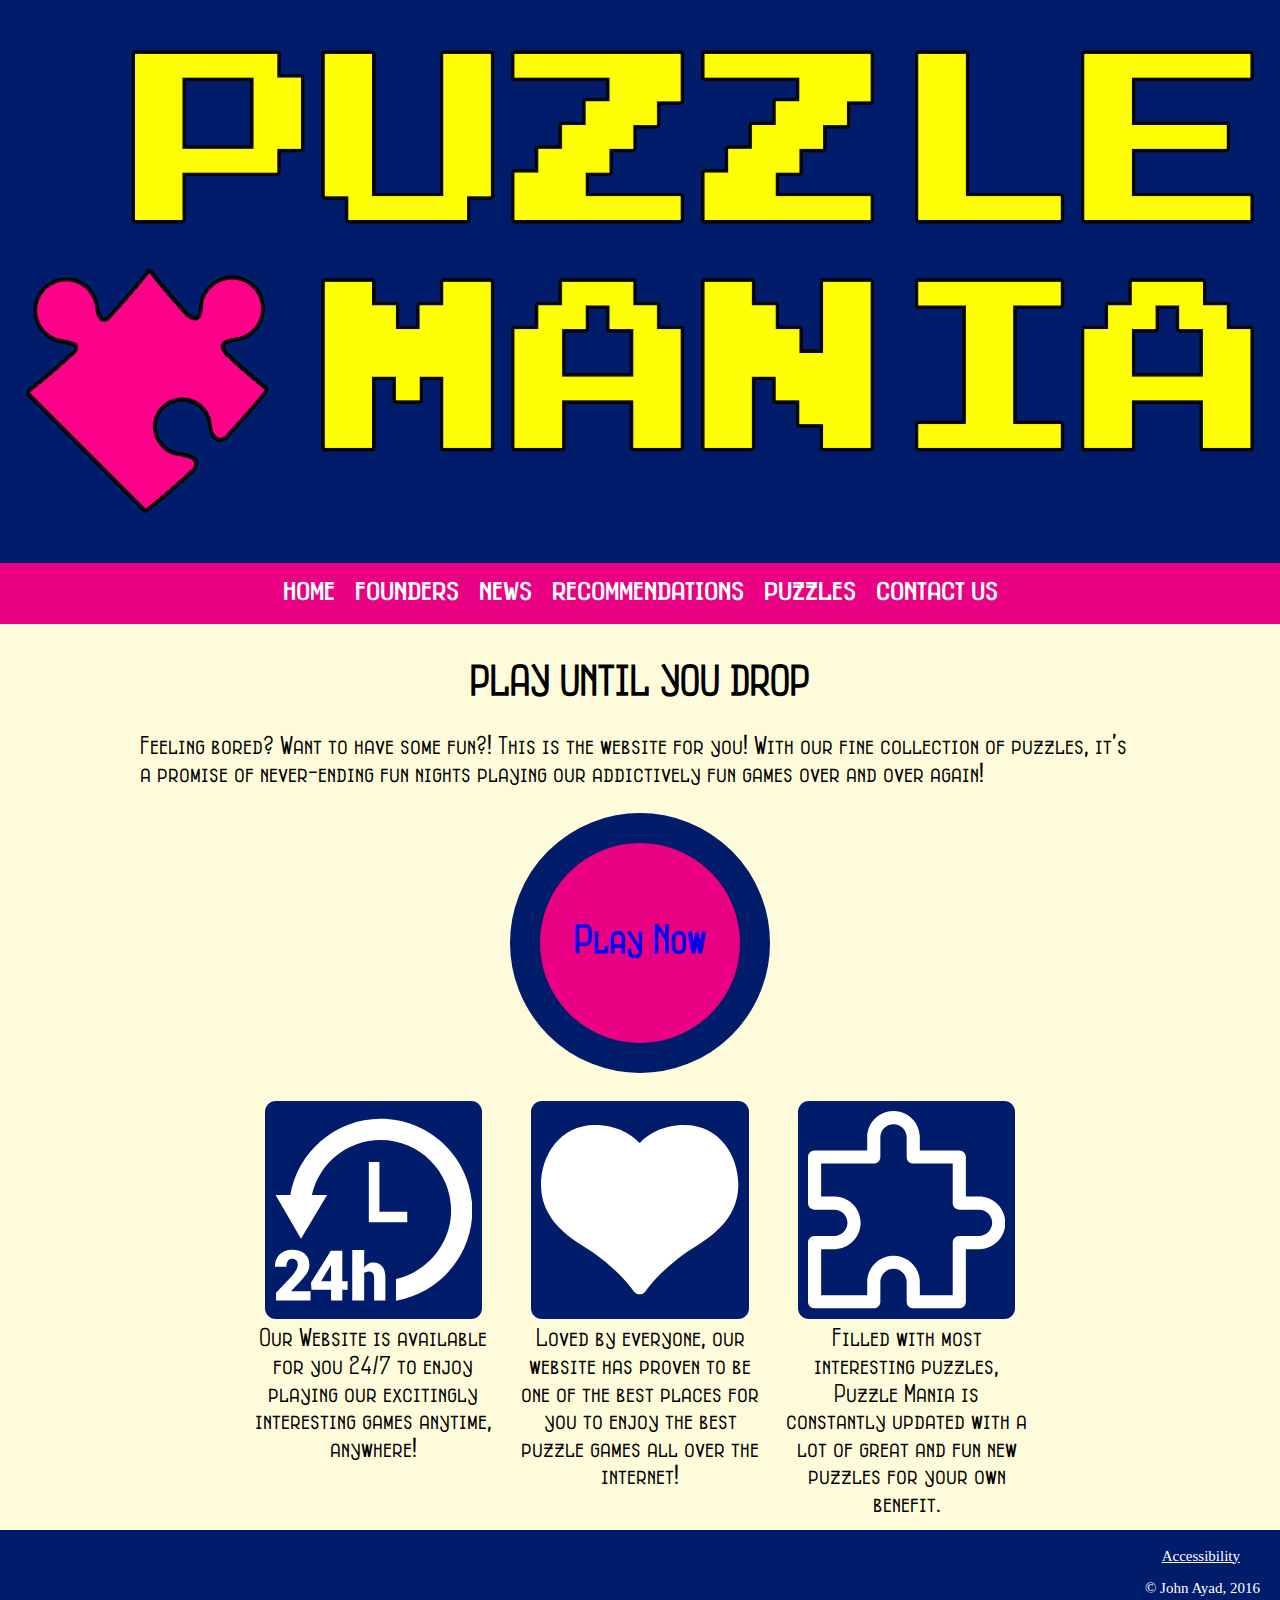
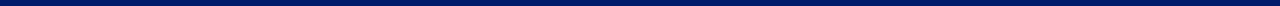
==== commit 71901244: "Documenting" ====
--- a/index.html
+++ b/index.html
@@ -4,12 +4,15 @@
     <head>
         <!-- This website has been fully designed and developed by John Ayad -->
         <meta charset="utf-8">
+		<!-- RWD -->
         <meta name="viewport" content="width=device-width,initial-scale=1,user-scalable=0">
         <title>Puzzle Mania</title>
+		<!-- Style sheets -->
         <link rel="stylesheet" href="./css/normalize.css">
         <link rel="stylesheet" href="./css/main.css">
-        <link rel="stylesheet" href="./css/main-m.css"  media="screen and (min-width: 600px)">
-        <link rel="stylesheet" href="./css/main-xl.css" media="screen and (min-width: 800px)">
+        <link rel="stylesheet" href="./css/main-l.css" media="screen and (min-width: 800px)">
+        <link rel="stylesheet" href="./css/main-m.css" media="screen and (min-width: 600px)">
+		<!-- Meta tags -->
         <meta name="author" content="John Ayad">
         <meta name="description" content="COM1008 Assignment">
         <meta name="keywords" content="Puzzle, games, kids, Puzzle Mania">
@@ -17,21 +20,26 @@
     </head>
     
     <body>
+		<!-- Website Logo -->
         <header>
             <img src="images/logo.png" alt="Puzzle Mania logo" id="logo_header"></img>
         </header>
+		<!-- Navigation System -->
 		<nav>
+			<!-- Button used on mobile devices to open menu system -->
             <li class="menu_button" id="menu_button">MENU</li>
+			<!-- Menu items -->
             <ul class="menu_items">
-                <li class="menu_item"><a href="index.html">HOME</a></li>
-                <li class="menu_item"><a href="founders.html">FOUNDERS</a></li>
-				<li class="menu_item"><a href="news.html">NEWS</a></li>
-				<li class="menu_item"><a href="recommendations.html">RECOMMENDATIONS</a></li>
-				<li class="menu_item"><a href="puzzles.html">PUZZLES</a></li>
-				<li class="menu_item"><a href="contact.html">CONTACT US</a></li>
+                <li class="menu_item"><a href="index.html" accesskey="h">HOME</a></li>
+                <li class="menu_item"><a href="founders.html" accesskey="j">FOUNDERS</a></li>
+				<li class="menu_item"><a href="news.html" accesskey="n">NEWS</a></li>
+				<li class="menu_item"><a href="recommendations.html" accesskey="r">RECOMMENDATIONS</a></li>
+				<li class="menu_item"><a href="puzzles.html" accesskey="p">PUZZLES</a></li>
+				<li class="menu_item"><a href="contact.html" accesskey="c">CONTACT US</a></li>
 			</ul>
 		</nav>
         <main>
+			<!-- Page Title -->
             <h1 class="page_title">PLAY UNTIL YOU DROP</h1>
             <p>Feeling bored? Want to have some fun?! This is the website for you! With our fine collection of puzzles, it's a promise of never-ending fun nights playing our addictively fun games over and over again!</p>
             <h1 class="play_button"><a href="puzzles.html"><span class="child">Play Now</span></a></h1>
@@ -50,12 +58,8 @@
                     Our Website is available for you 24/7 to enjoy playing our excitingly interesting games anytime, anywhere!
                 </div>
                 <div class="feature">
-                    <svg version="1.1" id="Capa_1" xmlns="http://www.w3.org/2000/svg" xmlns:xlink="http://www.w3.org/1999/xlink" x="0px" y="0px"
-         viewBox="0 0 206.333 206.333" style="enable-background:new 0 0 206.333 206.333;" xml:space="preserve" class="feature_img">
-                        <path class="main_image" d="M206.333,76.952c0,25.365-13.967,46.069-42.7,63.297c-36.253,21.737-54.063,47.905-54.239,48.167
-        c-1.393,2.076-3.729,3.321-6.228,3.321c-2.497,0-4.83-1.243-6.223-3.314C96.671,188.02,78.66,161.81,42.7,140.249
-        C13.967,123.021,0,102.316,0,76.952c0-30.228,19.701-62.354,56.211-62.354c24.457,0,39.282,10.829,46.956,18.941
-        c7.674-8.113,22.499-18.941,46.956-18.941C186.633,14.597,206.333,46.724,206.333,76.952z"/>
+                    <svg version="1.1" id="Capa_1" xmlns="http://www.w3.org/2000/svg" xmlns:xlink="http://www.w3.org/1999/xlink" x="0px" y="0px" viewBox="0 0 206.333 206.333" style="enable-background:new 0 0 206.333 206.333;" xml:space="preserve" class="feature_img">
+                        <path class="main_image" d="M206.333,76.952c0,25.365-13.967,46.069-42.7,63.297c-36.253,21.737-54.063,47.905-54.239,48.167 c-1.393,2.076-3.729,3.321-6.228,3.321c-2.497,0-4.83-1.243-6.223-3.314C96.671,188.02,78.66,161.81,42.7,140.249 C13.967,123.021,0,102.316,0,76.952c0-30.228,19.701-62.354,56.211-62.354c24.457,0,39.282,10.829,46.956,18.941 c7.674-8.113,22.499-18.941,46.956-18.941C186.633,14.597,206.333,46.724,206.333,76.952z"/>
                     </svg>
                     Loved by everyone, our website has proven to be one of the best places for you to enjoy the best puzzle games all over the internet!
                 </div>
@@ -71,6 +75,7 @@
                 </div>
             </div>
         </main>
+		<!-- Footer -->
         <footer>
             <p><a href="accessibility.html">Accessibility</a></p>
             <p>&copy; John Ayad, 2016</p>
--- a/css/main.css
+++ b/css/main.css
@@ -1,18 +1,8 @@
 /* This file has been created and written by John Ayad */
 
 /*
- * General Tags
- */
-
-/* @font-face kit by Fonts2u (http://www.fonts2u.com) */
-@font-face {
-	font-family:"NCAA Purdue Boilermakers";
-	src: url("../fonts/NCAA Purdue Boilermakers.otf") format("truetype");
-	font-weight:normal;
-	font-style:normal;
-}
-
-
+ * Fonts 
+ */
 @font-face {
 	font-family:"Fitzgerald Black";
 	src: url("../fonts/fitzblack.ttf") format("truetype");
@@ -27,97 +17,100 @@
 	font-style:normal;
 }
 
+/*
+ * General Tags
+ */
 html, body {
     height: 100%;
 }
 
 body {
-    background-color: rgb(254, 251, 218);
+    background-color: rgb(254, 251, 218); /* Background colour in main content */
 	font-family: "Fitzgerald", serif;
-	min-width: 360px;
+	min-width: 360px; /* Stop scaling to less than 360px wide */
 }
 
 main {
+	margin: 0 auto; /* Center align */
+	max-width: 1000px; /* Stop increasing in size after 1000px */
     min-height: 80%;
-	width: 80%;
-	max-width: 1000px;
-	margin: 0 auto;
+    overflow: auto; /* If content overflows, a scroll-bar should be added to see the rest of the content */
     position: relative;
-    overflow: auto;
+	width: 80%; /* Only fill up 80% of the window */
 }
 
 h1 {
-	font-size: 1.9em;
+	font-size: 1.9em; /* Default font size for Heading1 */
 }
 
 p, main article p {
-    font-size: 1.5em;
+    font-size: 1.5em; /* Default font size for Paragraph */
 }
 
 /*
  * Header
  */
 header {
+	background-color: rgb(0, 28, 107); /* Background color of Header Logo */
+	margin: 0 auto; /* Center align */
 	padding: 50px 2%;
-	margin: 0 auto;
-	background-color: rgb(0, 28, 107);
 }
 
 #logo_header {
 	display: block;
-	margin: 0 auto;
-	max-width: 100%;
+	margin: 0 auto; /* Center align */
+	max-width: 100%; /* Stop increasing in size when reaches the origin width of image */
 }
 
 /*
  * Navigation
  */
 nav {
-	background-color: rgb(234,0,130);
-	text-align: center;
+	background-color: rgb(234,0,130); /* Background color of navigation bar */
 	margin-bottom: 10px;
+	text-align: center; /* Center align text in navigation */
 }
 
 nav ul {
-	list-style: none;
+	list-style: none; /* Remove the bullets */
+	margin: 0;
 	padding: 0;
-	margin: 0;
 }
 
 nav li {
-	font-size: 1.5em;
-	padding: 0;
-	margin: 0;
 	display: inline;
 	font-family: "Fitzgerald Black";
+	font-size: 1.5em;
+	margin: 0;
+	padding: 0;
 }
 
 nav li a, .menu_button {
 	color: white;
-	transition: all 0.3s ease;
+	display: block; /* Fill up the parent */
 	padding: 2.5%;
-	display: block;
+	transition: all 0.3s ease; /* Smoothly transform the navigation item to new colours */
 }
 
 nav a:link {
-	text-decoration: none;
-	color: white;
+	color: white; /* Maintain the colour even though it's a link */
+	text-decoration: none; /* Remove the underline */
 }
 
 nav a:visited {
-	color: white;
+	color: white; /* Ignore the fact it's been visited as a link before */
 }
 
 nav a:hover {
-	color: black;
-	background-color: yellow;
-}
-
-.menu_items {
+	background-color: yellow; /* Background colour */
+	color: black; /* Font Colour */
+}
+
+.menu_items { /* Class being used to hide the menu items by default */
 	display: none;
 }
  
-.expand {
+.expand { /* Class being used to show the menu items when button is clicked */
 	display: block !important; 
 }
 
@@ -126,96 +119,98 @@
  */
 /* Styles for contact form */
 form table {
-	margin: 0 auto;
+	margin: 0 auto; /* Center align */
 }
 
 .button {
-    border-radius: 10%;
-    border: 0;
-    color: white;
-    background-color: rgb(234,0,130);
+    background-color: rgb(234,0,130); /* Background Colour for the button */
+    border: 0; /* Remove default border */
+    border-radius: 10%; /* rounded corners */
+    color: white; /* Text colour to white */
     padding: 2%;
-    transition: all 0.3s ease;
+    transition: all 0.3s ease; /* Smooth transition */
 }
 
 .button:hover {
-    color: black;
-    background-color: yellow;
-}
-
-.centered {
+    background-color: yellow; /* Background colour */
+    color: black; /* Font Colour */
+}
+
+.centered { /* Class used to center align text content */
 	text-align: center;
 }
 
 /* Style for play button on home page */
 .play_button {
-    border-radius: 50%;
+    background-color: rgb(234,0,130);
     border: 30px solid rgb(0, 28, 107);
-    width: 200px;
-    height: 200px;
-    background-color: rgb(234,0,130);
-    font-size: 2.4em;
-    line-height: 200px;
-    margin: 0 auto;
+    border-radius: 50%; /* Perfect Circle */
+    font-size: 2.4em; /* Font Size */
+    height: 200px; /* Perfect circle */
+    line-height: 200px; /* Vertical align the text */
+    margin: 0 auto; /* Center align */
+    width: 200px; /* Perfect circle */
 }
 
 .play_button a {
     display: block;
-    border-radius: 50%;
-    width: 200px;
-    height: 200px;
+    border-radius: 50%; /* Perfect circle */
+    width: 200px; /* Perfect circle */
+    height: 200px; /* Perfect circle */
     text-align: center;
-    text-decoration: none;
-    transition: all 0.3s ease;
-}
-
-.play_button a #child {
+    text-decoration: none; /* Remove underline */
+    transition: all 0.3s ease; /* Smooth Transition */
+}
+
+.play_button a #child { /* Deals with the text inside the button */
     padding: 10% 0;
     color: white;
 }
 
 .play_button a:visited {
+	/* Ignore that it's been visited before */
 	color: white;
 }
 
 .play_button a:hover {
-    color: black;
-	background-color: yellow;
+	background-color: yellow; /* Background colour */
+    color: black; /* Text colour */
 }
 
 /* Style for each page title */
 .page_title {
-	text-align: center;
+	text-align: center; /* Center aligned */
 	font-size: 40px;
 }
 
 /* Styles for an article */
 main article {
 	margin: 20px 0;
-	border-top: 1px solid rgb(0,0,0);
-}
-
-main article h1 {
+	border-top: 1px solid rgb(0,0,0); /* Line seperator between each and every news article */
+}
+
+main article h1 { /* News title */
 	font-size: 1.7em;
 	color: rgb(0, 28, 107);
 }
 
-main article h3 {
+main article h3 { /* News Author and Date of article */
     font-size: 1.3em;
     color: black;
 }
 
-main article img {
+main article img { /* News Banner */
 	display: block;
-	margin: 0 auto;
+	margin: 0 auto; /* Center align */
 	max-width: 70%;
 }
 
-.red {
+.red { /* Class to turn text colour into red */
     color: red;
 }
 
-#sliding_puzzle {
+/* Styles for puzzle */
+#sliding_puzzle { /* Center align the puzzle */
 	display: block;
 	margin: 0 auto;
 }
@@ -223,57 +218,57 @@
 /* Styles for Features on home page */
 .feature_set {
     width: 80%;
-    display: flex;
-    flex-direction: column;
-    margin: 0 auto;
+    display: flex; /* Use flexbox */
+    flex-direction: column; /* Feature after feature in one column */
+    margin: 0 auto; /* Center align */
 }
 
 .feature {
-    width: 70%;
-    margin: 10px auto;
-	text-align: center;
+    width: 70%; /* Fill 70% of parent element */
+    margin: 10px auto; /* Center align with spacing above and below */
+	text-align: center; /* Center align text */
     font-size: 1.5em;
 }
 
 .feature_img {
-    border-radius: 5%;
+    border-radius: 5%; /* rounded corners */
     padding: 10px;
     max-width: 80%;
     background-color: rgb(0, 28, 107);
     display: inline-block;
-	transition: all 0.3s ease;
-}
-
-.main_image {
+	transition: all 0.3s ease; /* Smooth transition */
+}
+
+.main_image { /* Style to edit SVG */
     fill: white;
 }
 
 .feature_img:hover {
-    background-color: rgb(234,0,130);
-    transform: scale(1.1);
-}
-
-
-/* Styles for Founders */
-.founders {
+    background-color: rgb(234,0,130); /* Change background-color */
+    transform: scale(1.1); /* Zoom in */
+}
+
+
+/* Styles for Founders & Recommendations */
+.full_list {
     width: 80%;
-    display: flex;
-    flex-direction: column;
-    margin: 0 auto;
-}
-
-.founder {
-    width: 100%;
-}
-
-.founder img {
+    display: flex; /* Use Flex box */
+    flex-direction: column; /* List elements in one column */
+    margin: 0 auto; /* Center align */
+}
+
+.list_item {
+    width: 100%; /* Fill 100% of parent element */
+}
+
+.list_item img {
     max-width: 100%;
-    transition: all 0.3s ease;
-    border-radius: 5px;
-}
-
-.founder img:hover {
-    transform: scale(1.05);
+    transition: all 0.3s ease; /* Smooth transition */
+    border-radius: 5px; /* Rounded corners */
+}
+
+.list_item img:hover {
+    transform: scale(1.1); /* Zoom in */
 }
 
 /*
@@ -281,13 +276,12 @@
  *
  */
 footer {
-    position: relative;
-	clear: both;
+    position: relative; /* Used to maintain the footer at the bottom of the page */
+	clear: both; /* To avoid any clashes with previous elements */
 	font-family: "Times New Roman", serif;
     font-size: 10px;
-    color: white;
 	padding: 3px 0;
-    height: 70px;   /* Height of the footer */
+    height: 70px;  /* Height of the footer | Used to maintain footer at the bottom of the page */
     width: 100%;
     background-color: rgb(0, 28, 107);
 }
@@ -297,7 +291,8 @@
     color: white;
 }
 
-footer p {
+footer p, footer a {
     text-align: right;
     margin-right: 20px;
+	color: white;
 }--- a/css/main-l.css
+++ b/css/main-l.css
@@ -0,0 +1,46 @@
+/* This file has been created and written by John Ayad */
+
+/*
+ * Navigation
+ */
+/* Turn navigation from toggle system to a fully visible horizontal bar */
+nav {
+    padding: 0;
+}
+
+nav ul li {
+    display: inline-block; /* horizontal */
+    margin: 0;
+}
+
+nav ul li a {
+    padding: 17px 8px;
+}
+
+.menu_items {
+	display: block; /* show all individual elements by default */
+}
+
+#menu_button {
+    display: none; /* hide button */
+}
+
+/*
+ * Main Content
+ */
+form input[type="text"], form input[type="email"] {
+    width: 600px; /* Width for the contact-us form elements */
+}
+
+textarea {
+    width: 600px; /* Width for the contact-us form elements */
+}
+
+.full_list {
+    flex-direction: row; /* Show each element of list in it's own column */
+}
+
+.list_item {
+    width: 40%;
+    margin: 0 20px;
+}--- a/css/main-m.css
+++ b/css/main-m.css
@@ -0,0 +1,11 @@
+/* This file has been created and written by John Ayad */
+/*
+ * Main Content
+ */
+.feature_set {
+    flex-direction: row; /* Show each feature of the list in its own column */
+}
+
+.feature {
+    margin: 10px 10px;
+}